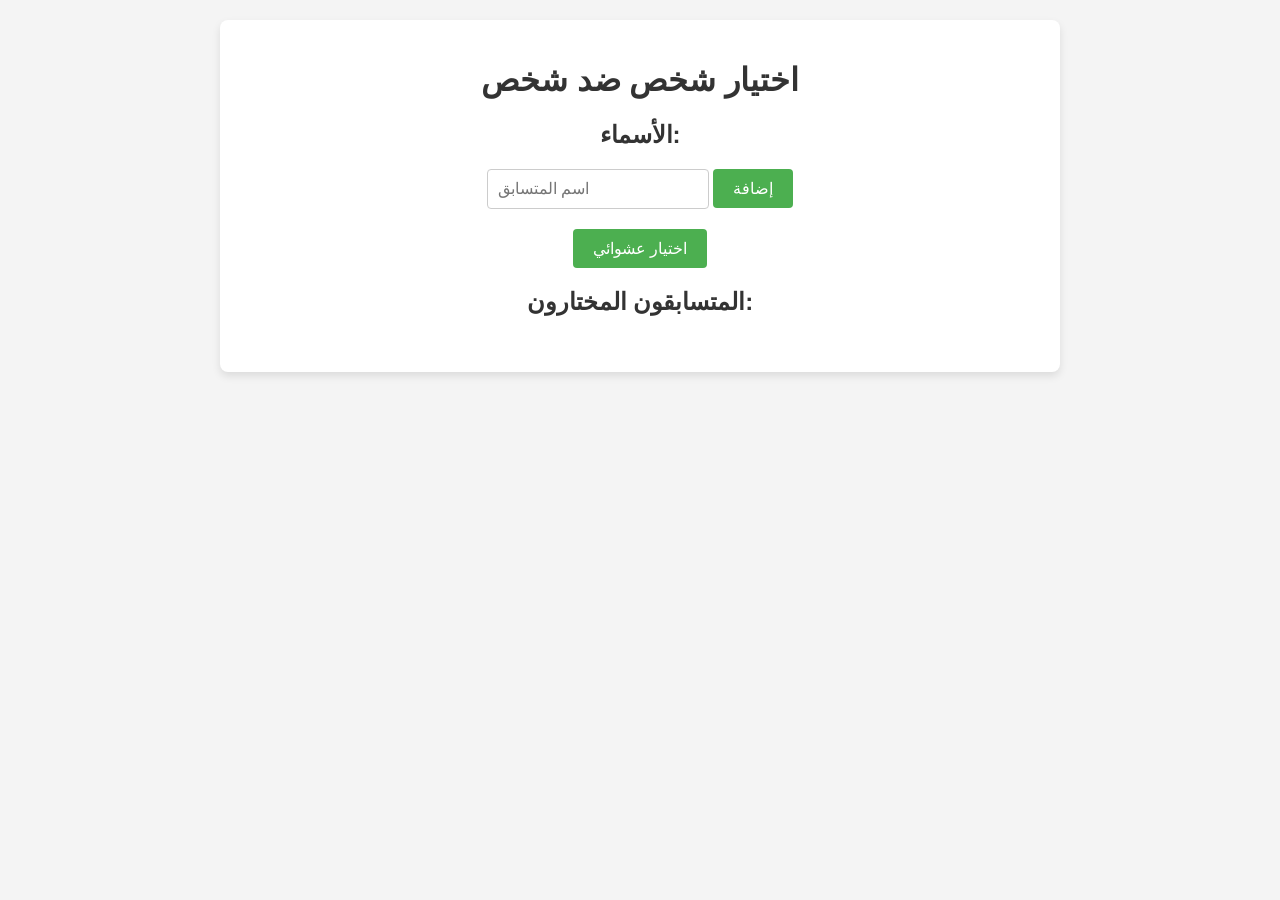
==== index.html @ 4ff798c9 "Update and rename test.html to index.html" ====
<!DOCTYPE html>
<html lang="ar">
<head>
    <meta charset="UTF-8">
    <meta name="viewport" content="width=device-width, initial-scale=1.0">
    <title>اختيار شخص ضد شخص</title>
    <link rel="stylesheet" href="test.css">
</head>

<body>
    <div class="container">
        <h1>اختيار شخص ضد شخص</h1>

        <div class="input-section">
            <h2>الأسماء:</h2>
            <ul id="namesList"></ul>
        </div>

        <div class="selected-contestants">
            <input type="text" id="newContestant" placeholder="اسم المتسابق">
            <button onclick="addContestant()">إضافة</button>

            <div class="selected-contestants-list">
                <button onclick="selectRandomPair()" id="randomButton">اختيار عشوائي</button>
                <h2>المتسابقون المختارون:</h2>
                <ul id="selectedContestantsList"></ul>
            </div>
        </div>
    </div>

    <script src="test.js"></script>
</body>
</html>
---- test.css ----
body {
    font-family: 'Segoe UI', Tahoma, Geneva, Verdana, sans-serif;
    text-align: center;
    margin: 0;
    padding: 0;
    background-color: #f4f4f4;
}

.container {
    max-width: 800px;
    margin: 20px auto;
    background-color: #fff;
    padding: 20px;
    border-radius: 8px;
    box-shadow: 0 4px 8px rgba(0, 0, 0, 0.1);
}

h1, h2 {
    color: #333;
}

.button-container {
    display: flex;
    justify-content: space-around;
    margin-top: 20px;
}

button {
    padding: 10px 20px;
    font-size: 16px;
    cursor: pointer;
    background-color: #4CAF50;
    color: white;
    border: none;
    border-radius: 4px;
}

.input-section, .selected-contestants-list {
    margin-top: 20px;
}

input {
    padding: 10px;
    font-size: 16px;
    border: 1px solid #ccc;
    border-radius: 4px;
}

ul {
    list-style: none;
    padding: 0;
}

li {
    margin: 5px 0;
    background-color: #fff;
    padding: 10px;
    border-radius: 4px;
    box-shadow: 0 2px 4px rgba(0, 0, 0, 0.1);
    transition: background-color 0.3s;
    cursor: pointer;
}

li:hover {
    background-color: #f0f0f0;
}

.selected-contestants {
    margin-top: 20px;
}

.selected-contestants h2 {
    color: #333;
}

#selectedContestantsList {
    display: flex;
    flex-wrap: wrap;
    justify-content: center;
    padding: 0;
}

.selected-list-item {
    margin: 5px;
    background-color: #4CAF50;
    color: white;
    padding: 10px;
    border-radius: 4px;
    font-weight: bold;
    display: flex;
    align-items: center;
    justify-content: center;
}

.selected-list-item span {
    margin: 0 10px;
}
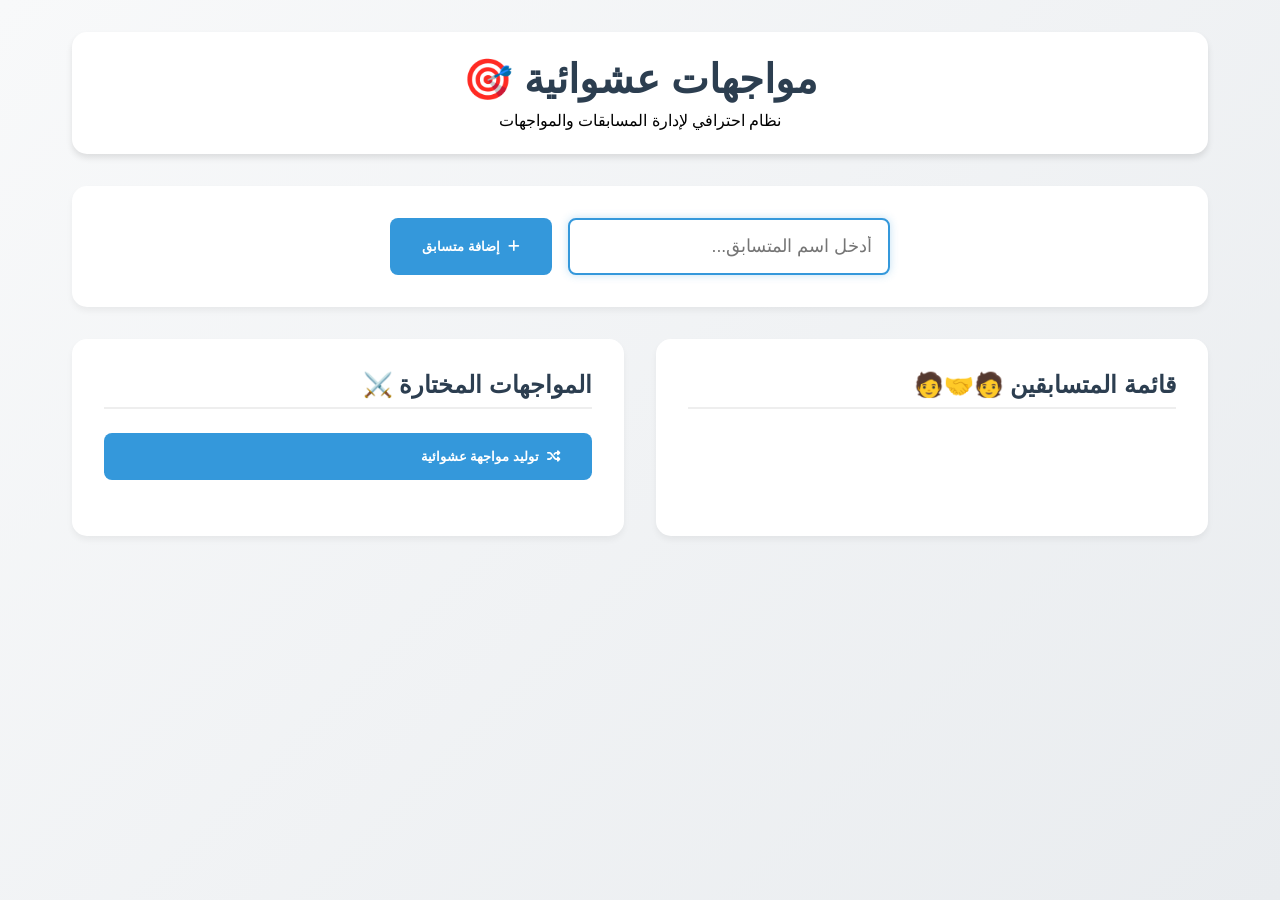
==== commit 2c7167ab: "Update index.html" ====
--- a/index.html
+++ b/index.html
@@ -1,4 +1,4 @@
-<!DOCTYPE html>
+<!-- <!DOCTYPE html>
 <html lang="ar">
 <head>
     <meta charset="UTF-8">
@@ -31,3 +31,297 @@
     <script src="test.js"></script>
 </body>
 </html>
+ -->
+
+<!DOCTYPE html>
+<html lang="ar" dir="rtl">
+<head>
+    <meta charset="UTF-8">
+    <meta name="viewport" content="width=device-width, initial-scale=1.0">
+    <title>مواجهات عشوائية - النسخة الاحترافية</title>
+    <link rel="stylesheet" href="https://cdnjs.cloudflare.com/ajax/libs/font-awesome/6.4.0/css/all.min.css">
+    <style>
+        /* أنماط CSS مخصصة */
+        :root {
+            --primary-color: #2c3e50;
+            --secondary-color: #3498db;
+            --accent-color: #e74c3c;
+            --light-bg: #f8f9fa;
+        }
+
+        * {
+            box-sizing: border-box;
+            margin: 0;
+            padding: 0;
+            font-family: 'Tajawal', sans-serif;
+        }
+
+        body {
+            background: linear-gradient(135deg, #f8f9fa 0%, #e9ecef 100%);
+            min-height: 100vh;
+        }
+
+        .container {
+            max-width: 1200px;
+            margin: 0 auto;
+            padding: 2rem;
+        }
+
+        .header {
+            text-align: center;
+            margin-bottom: 2rem;
+            padding: 1.5rem;
+            background: white;
+            border-radius: 15px;
+            box-shadow: 0 4px 6px rgba(0, 0, 0, 0.1);
+        }
+
+        .header h1 {
+            color: var(--primary-color);
+            font-size: 2.5rem;
+            margin-bottom: 0.5rem;
+        }
+
+        .input-section {
+            background: white;
+            padding: 2rem;
+            border-radius: 15px;
+            box-shadow: 0 4px 6px rgba(0, 0, 0, 0.05);
+            margin-bottom: 2rem;
+        }
+
+        .input-group {
+            display: flex;
+            gap: 1rem;
+            max-width: 500px;
+            margin: 0 auto;
+        }
+
+        #newContestant {
+            flex: 1;
+            padding: 1rem;
+            border: 2px solid #ddd;
+            border-radius: 8px;
+            font-size: 1.1rem;
+            transition: all 0.3s ease;
+        }
+
+        #newContestant:focus {
+            border-color: var(--secondary-color);
+            outline: none;
+            box-shadow: 0 0 8px rgba(52, 152, 219, 0.3);
+        }
+
+        .btn {
+            padding: 1rem 2rem;
+            border: none;
+            border-radius: 8px;
+            cursor: pointer;
+            font-weight: bold;
+            transition: all 0.3s ease;
+            display: flex;
+            align-items: center;
+            gap: 0.5rem;
+        }
+
+        .btn-primary {
+            background: var(--secondary-color);
+            color: white;
+        }
+
+        .btn-primary:hover {
+            background: #2980b9;
+            transform: translateY(-2px);
+        }
+
+        .lists-container {
+            display: grid;
+            grid-template-columns: 1fr 1fr;
+            gap: 2rem;
+            margin-top: 2rem;
+        }
+
+        .card {
+            background: white;
+            padding: 2rem;
+            border-radius: 15px;
+            box-shadow: 0 4px 6px rgba(0, 0, 0, 0.05);
+        }
+
+        .card h2 {
+            color: var(--primary-color);
+            margin-bottom: 1.5rem;
+            padding-bottom: 0.5rem;
+            border-bottom: 2px solid #eee;
+        }
+
+        .contestant-list {
+            list-style: none;
+            display: grid;
+            gap: 0.8rem;
+        }
+
+        .contestant-list li {
+            padding: 1rem;
+            background: var(--light-bg);
+            border-radius: 8px;
+            display: flex;
+            justify-content: space-between;
+            align-items: center;
+            animation: fadeIn 0.5s ease;
+        }
+
+        .vs-badge {
+            background: var(--accent-color);
+            color: white;
+            padding: 0.3rem 0.8rem;
+            border-radius: 20px;
+            font-size: 0.9rem;
+        }
+
+        @keyframes fadeIn {
+            from { opacity: 0; transform: translateY(10px); }
+            to { opacity: 1; transform: translateY(0); }
+        }
+
+        @media (max-width: 768px) {
+            .lists-container {
+                grid-template-columns: 1fr;
+            }
+            
+            .input-group {
+                flex-direction: column;
+            }
+        }
+    </style>
+</head>
+<body>
+    <div class="container">
+        <header class="header">
+            <h1>مواجهات عشوائية 🎯</h1>
+            <p>نظام احترافي لإدارة المسابقات والمواجهات</p>
+        </header>
+
+        <div class="input-section">
+            <div class="input-group">
+                <input 
+                    type="text" 
+                    id="newContestant" 
+                    placeholder="أدخل اسم المتسابق..."
+                    autocomplete="off"
+                >
+                <button class="btn btn-primary" onclick="addContestant()">
+                    <i class="fas fa-plus"></i>
+                    إضافة متسابق
+                </button>
+            </div>
+        </div>
+
+        <div class="lists-container">
+            <div class="card">
+                <h2>قائمة المتسابقين 🧑🤝🧑</h2>
+                <ul class="contestant-list" id="namesList"></ul>
+            </div>
+
+            <div class="card">
+                <h2>المواجهات المختارة ⚔️</h2>
+                <button class="btn btn-primary" onclick="selectRandomPair()" style="width: 100%; margin-bottom: 1.5rem;">
+                    <i class="fas fa-random"></i>
+                    توليد مواجهة عشوائية
+                </button>
+                <ul class="contestant-list" id="selectedContestantsList"></ul>
+            </div>
+        </div>
+    </div>
+
+    <script>
+        // نفس كود JavaScript السابق مع إضافة تحسينات
+        let allContestants = JSON.parse(localStorage.getItem('contestants')) || [];
+        let selectedPairs = [];
+
+        function updateNamesList() {
+            const namesList = document.getElementById('namesList');
+            namesList.innerHTML = allContestants.map(name => `
+                <li>
+                    <span>${name}</span>
+                    <span class="vs-badge">متسابق</span>
+                </li>
+            `).join('');
+        }
+
+        function addContestant() {
+            const input = document.getElementById('newContestant');
+            const name = input.value.trim();
+            
+            if (name && !allContestants.includes(name)) {
+                allContestants.push(name);
+                updateNamesList();
+                saveData();
+                input.value = '';
+                input.focus();
+            } else if (allContestants.includes(name)) {
+                alert('⚠️ هذا الاسم موجود مسبقاً!');
+            }
+        }
+
+        function selectRandomPair() {
+            if (allContestants.length < 2) {
+                showAlert(allContestants.length ? 
+                    `بقي متسابق واحد فقط: ${allContestants[0]}` : 
+                    "❗ الرجاء إضافة متسابقين أولاً"
+                );
+                return;
+            }
+
+            const pair = [];
+            while (pair.length < 2) {
+                const randomIndex = Math.floor(Math.random() * allContestants.length);
+                pair.push(allContestants.splice(randomIndex, 1)[0]);
+            }
+
+            selectedPairs.push(pair);
+            updateNamesList();
+            saveData();
+            displayPairs();
+        }
+
+        function displayPairs() {
+            const list = document.getElementById('selectedContestantsList');
+            list.innerHTML = selectedPairs.map((pair, index) => `
+                <li>
+                    <span>${pair[0]}</span>
+                    <span class="vs-badge">VS</span>
+                    <span>${pair[1]}</span>
+                </li>
+            `).join('');
+        }
+
+        function saveData() {
+            localStorage.setItem('contestants', JSON.stringify(allContestants));
+        }
+
+        function showAlert(message) {
+            const alert = document.createElement('div');
+            alert.style.position = 'fixed';
+            alert.style.top = '20px';
+            alert.style.right = '20px';
+            alert.style.padding = '1rem 2rem';
+            alert.style.background = '#e74c3c';
+            alert.style.color = 'white';
+            alert.style.borderRadius = '8px';
+            alert.style.boxShadow = '0 4px 6px rgba(0, 0, 0, 0.1)';
+            alert.textContent = message;
+            
+            document.body.appendChild(alert);
+            
+            setTimeout(() => {
+                alert.remove();
+            }, 3000);
+        }
+
+        // التهيئة الأولية
+        updateNamesList();
+        document.getElementById('newContestant').focus();
+    </script>
+</body>
+</html>
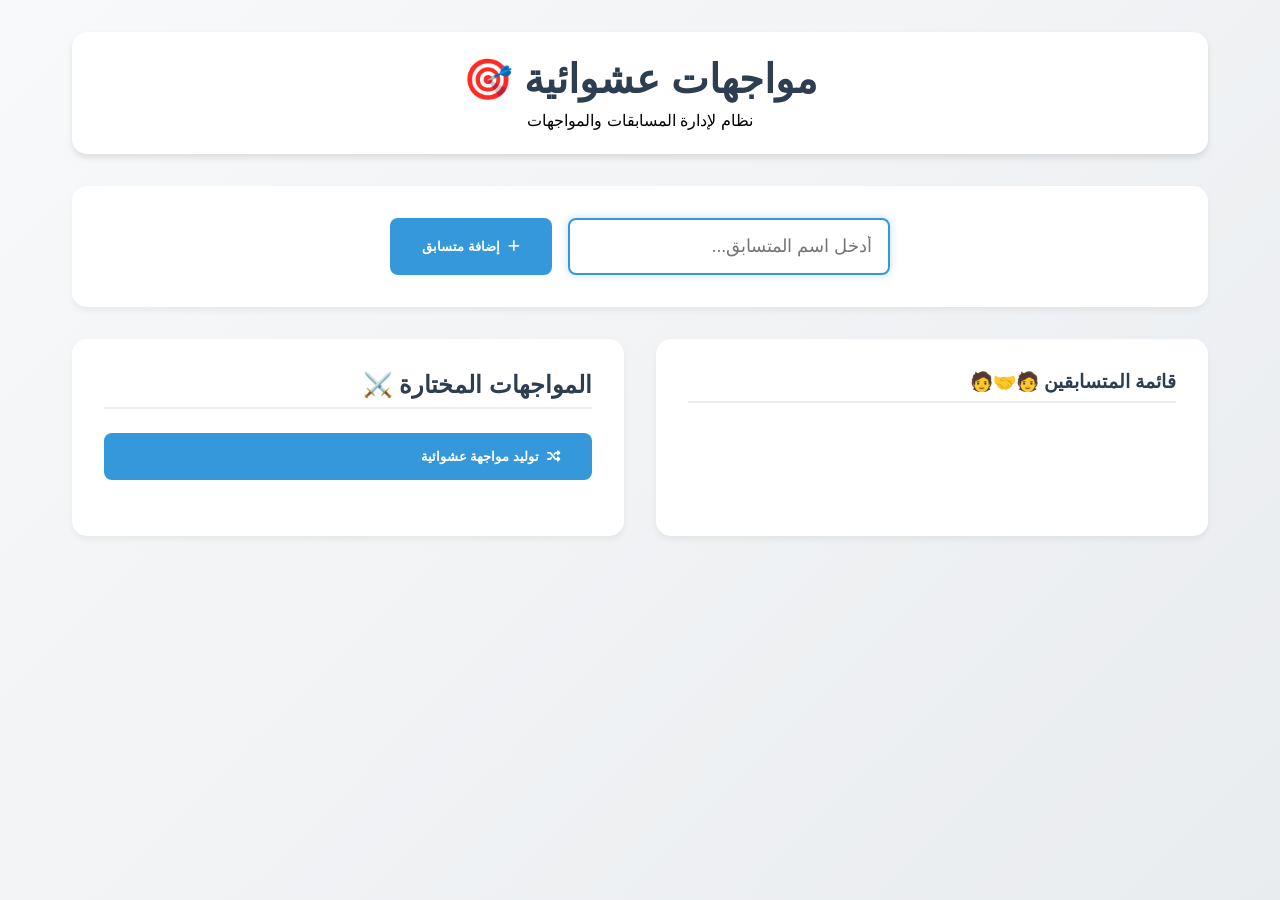
==== commit 20e867e1: "Update index.html" ====
--- a/index.html
+++ b/index.html
@@ -154,6 +154,12 @@
             padding-bottom: 0.5rem;
             border-bottom: 2px solid #eee;
         }
+        .card h3 {
+            color: var(--primary-color);
+            margin-bottom: 1.5rem;
+            padding-bottom: 0.5rem;
+            border-bottom: 2px solid #eee;
+        }
 
         .contestant-list {
             list-style: none;
@@ -199,7 +205,7 @@
     <div class="container">
         <header class="header">
             <h1>مواجهات عشوائية 🎯</h1>
-            <p>نظام احترافي لإدارة المسابقات والمواجهات</p>
+            <p>نظام لإدارة المسابقات والمواجهات</p>
         </header>
 
         <div class="input-section">
@@ -219,7 +225,7 @@
 
         <div class="lists-container">
             <div class="card">
-                <h2>قائمة المتسابقين 🧑🤝🧑</h2>
+                <h3>قائمة المتسابقين 🧑🤝🧑</h3>
                 <ul class="contestant-list" id="namesList"></ul>
             </div>
 
